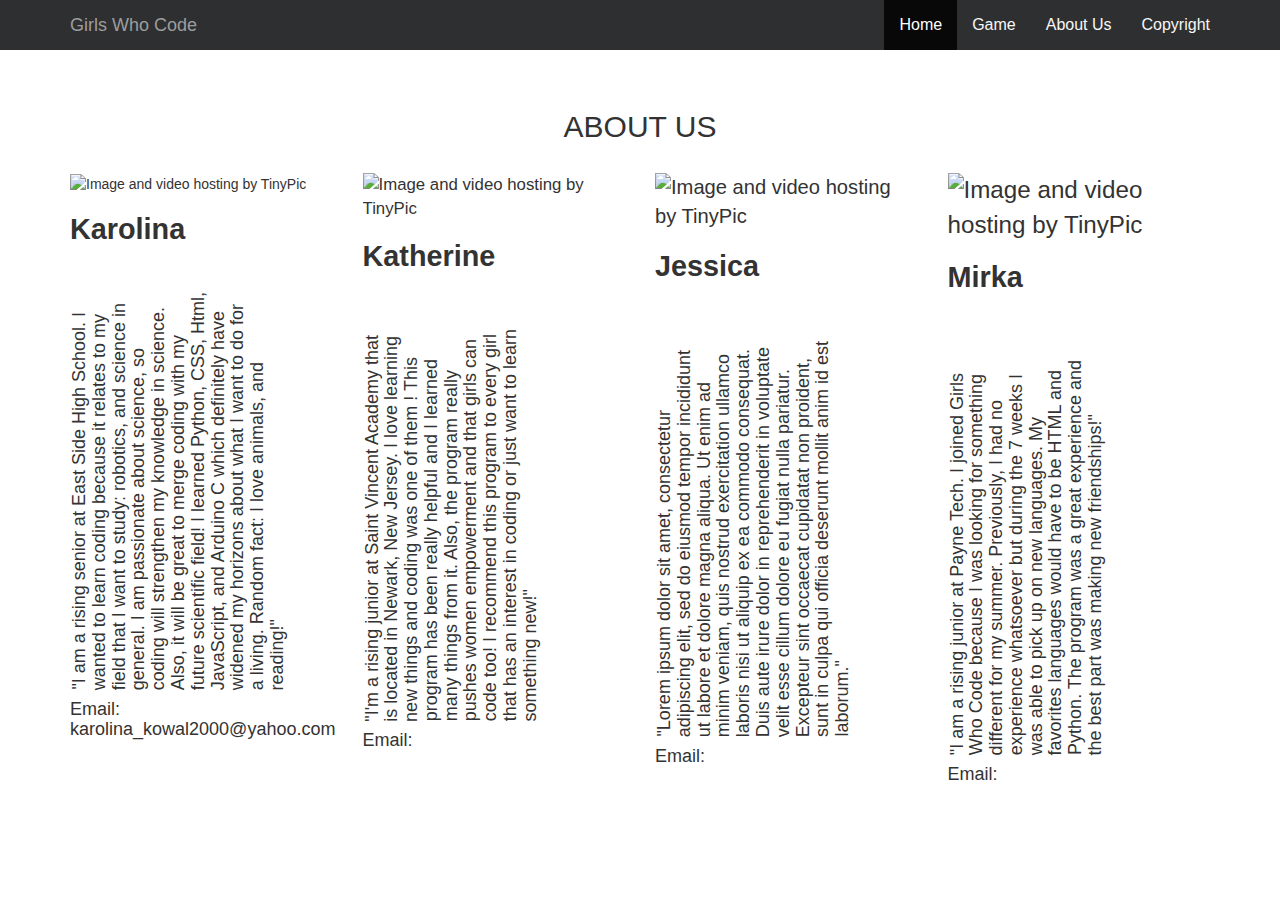
==== aboutus.html @ efcf8382 "Karolina Updates" ====
<!DOCTYPE html>
<html lang="en">
<head>
<meta charset="utf-8">
<meta http-equiv="X-UA-Compatible" content="IE=edge">
<meta name="viewport" content="width=device-width, initial-scale=1">
<title>The Thrilling Chronicles of Thana</title>
<link rel="stylesheet" href="https://maxcdn.bootstrapcdn.com/bootstrap/3.3.7/css/bootstrap.min.css" integrity="sha384-BVYiiSIFeK1dGmJRAkycuHAHRg32OmUcww7on3RYdg4Va+PmSTsz/K68vbdEjh4u" crossorigin="anonymous">
    <!-- Optional Bootstrap theme -->
<link rel="stylesheet" href="https://maxcdn.bootstrapcdn.com/bootstrap/3.3.7/css/bootstrap-theme.min.css" integrity="sha384-rHyoN1iRsVXV4nD0JutlnGaslCJuC7uwjduW9SVrLvRYooPp2bWYgmgJQIXwl/Sp" crossorigin="anonymous">
<link rel="stylesheet" type="text/css" href="css/bootstrap.min.css">
<link rel="stylesheet" href="aboutus.css">
 <link href="public/css/app.css" rel="stylesheet">
 <link href="https://fonts.googleapis.com/css?family=Dancing+Script|Lato|Lobster|Old+Standard+TT" rel="stylesheet">
<script src="https://ajax.googleapis.com/ajax/libs/jquery/2.1.1/jquery.min.js"></script>
<script src="https://cdnjs.cloudflare.com/ajax/libs/popper.js/1.12.3/umd/popper.min.js"></script>
<script src="https://maxcdn.bootstrapcdn.com/bootstrap/3.3.7/js/bootstrap.min.js"></script>
<script src="custom_script_1.js"></script>
<script src="custom_script_2.js"></script>
</head>
<nav class="navbar navbar-inverse navbar-static-top">
  <div class="container">
    <div class="navbar-header">
      <button type="button" class="navbar-toggle collapsed" data-toggle="collapse" data-target="#bs-example-navbar-collapse-1" aria-expanded="false">
        <span class="sr-only">Toggle navigation</span>
        <span class="icon-bar"></span>
        <span class="icon-bar"></span>
        <span class="icon-bar"></span>
      </button>
      <a class="navbar-brand" href="#">Girls Who Code</a>
    </div>
    <div class="collapse navbar-collapse" id="bs-example-navbar-collapse-1">
      <ul class="nav navbar-nav navbar-right">
        <li class="active"><a href="bootstrap-template.html">Home</a></li>
        <li><a href="game.html">Game</a></li>
        <li><a href="aboutus.html">About Us</a></li>
        <li><a href="copyrights.html">Copyright</a></li>
      </ul>

    </div>
  </div>
</nav>
<br>
 <h2 class="text-center">ABOUT US</h2>

<br>
<div class="container">

  <div class="row">
    <div class="col-sm-3">
      <div class="Karolina">
      <img src="http://i63.tinypic.com/ftjvpc.png" border="0" alt="Image and video hosting by TinyPic">
      <h3><strong><big>Karolina</h3></b></strong>
        <br>
        <h4><p class="vertical-text" align=left>"I am a rising senior at East Side High School. I wanted to learn coding because it relates to my field that I want to study: robotics, and science in general. I am passionate about science, so coding will strengthen my knowledge in science. Also, it will be great to merge coding with my future scientific field! I learned Python, CSS, Html, JavaScript, and Arduino C which definitely have widened my horizons about what I want to do for a living. Random fact: I love animals, and reading!"</p></h4>
        <h4>Email: karolina_kowal2000@yahoo.com</h4>
      </div>
    </div>
    <div class="col-sm-3">
      <div class="Katherine">
      <img src="http://i68.tinypic.com/zo9h00.png" border="0" alt="Image and video hosting by TinyPic">
      <h3><strong><big>Katherine</h3></b></strong>
        <br>
        <h4><p class="vertical-text" align=left>"I'm a rising junior at Saint Vincent Academy that is located in Newark, New Jersey. I love learning new things and coding was one of them ! This program has been really helpful and I learned many things from it. Also, the program really pushes women empowerment and that girls can code too! I recommend this program to every girl that has an interest in coding or just want to learn something new!"</p></h4>
        <h4>Email: </h4>
      </div>
    </div>
    <div class="col-sm-3">
    <div class="Jessica">
    <img src="http://i65.tinypic.com/3522cmw.png" border="0" alt="Image and video hosting by TinyPic">
    <h3><strong><big>Jessica</h3></b></strong>
      <br>
      <h4><p class="vertical-text" align=left>"Lorem ipsum dolor sit amet, consectetur adipiscing elit, sed do eiusmod tempor incididunt ut labore et dolore magna aliqua. Ut enim ad minim veniam, quis nostrud exercitation ullamco laboris nisi ut aliquip ex ea commodo consequat. Duis aute irure dolor in reprehenderit in voluptate velit esse cillum dolore eu fugiat nulla pariatur. Excepteur sint occaecat cupidatat non proident, sunt in culpa qui officia deserunt mollit anim id est laborum."</p></h4>
      <h4>Email: </h4>
    </div>
  </div>

<div class="col-sm-3">
  <div class="Mirka">
  <img src="http://i68.tinypic.com/25fhtlu.png" border="0" alt="Image and video hosting by TinyPic">
  <h3><strong><big>Mirka</h3></b></strong>
    <br>
    <h4> <p class="vertical-text" align=left>"I am a rising junior at Payne Tech. I joined Girls Who Code because I was looking for something different for my summer. Previously, I had no experience whatsoever but during the 7 weeks I was able to pick up on new languages. My favorites languages would have to be HTML and Python. The program was a great experience and the best part was making new friendships!"</p> </h4>
    <h4>Email: </h4>
  </div>
</div>
</body>
</html>
---- aboutus.css ----
<<<<<<< HEAD
body {
  background-color: #7B5987;
  font-family: 'Old Standard TT', serif;
  color: white;
}
img{
  height: 200px;
  width: 150px;
}
 .vertical-text {
   writing-mode: sideways-lr;
  -webkit-writing-mode: sideways-lr;
  -ms-writing-mode: sideways-lr;
   bottom:0;
   width: 200px;
   height: 400px;
}
.navbar-inverse {
	background: #2E2F31;
	border: 0;
}
.navbar-inverse .navbar-nav li a {
	color: #f7f7f7;
	font-size: 16px;
}
.navbar-inverse .navbar-nav li a:hover {
	background: #7E52A0;
}
=======
body {
  background-color: #7B5987;
  font-family: 'Old Standard TT', serif;
  color: white;
}
img{
  height: 200px;
  width: 150px;
}
 .vertical-text {
   writing-mode: sideways-lr;
  -webkit-writing-mode: sideways-lr;
  -ms-writing-mode: sideways-lr;
   bottom:0;
   width: 200px;
   height: 400px;
}
.navbar-inverse {
	background: #2E2F31;
	border: 0;
}
.navbar-inverse .navbar-nav li a {
	color: #f7f7f7;
	font-size: 16px;
}
.navbar-inverse .navbar-nav li a:hover {
	background: #7E52A0;
}
>>>>>>> origin/master
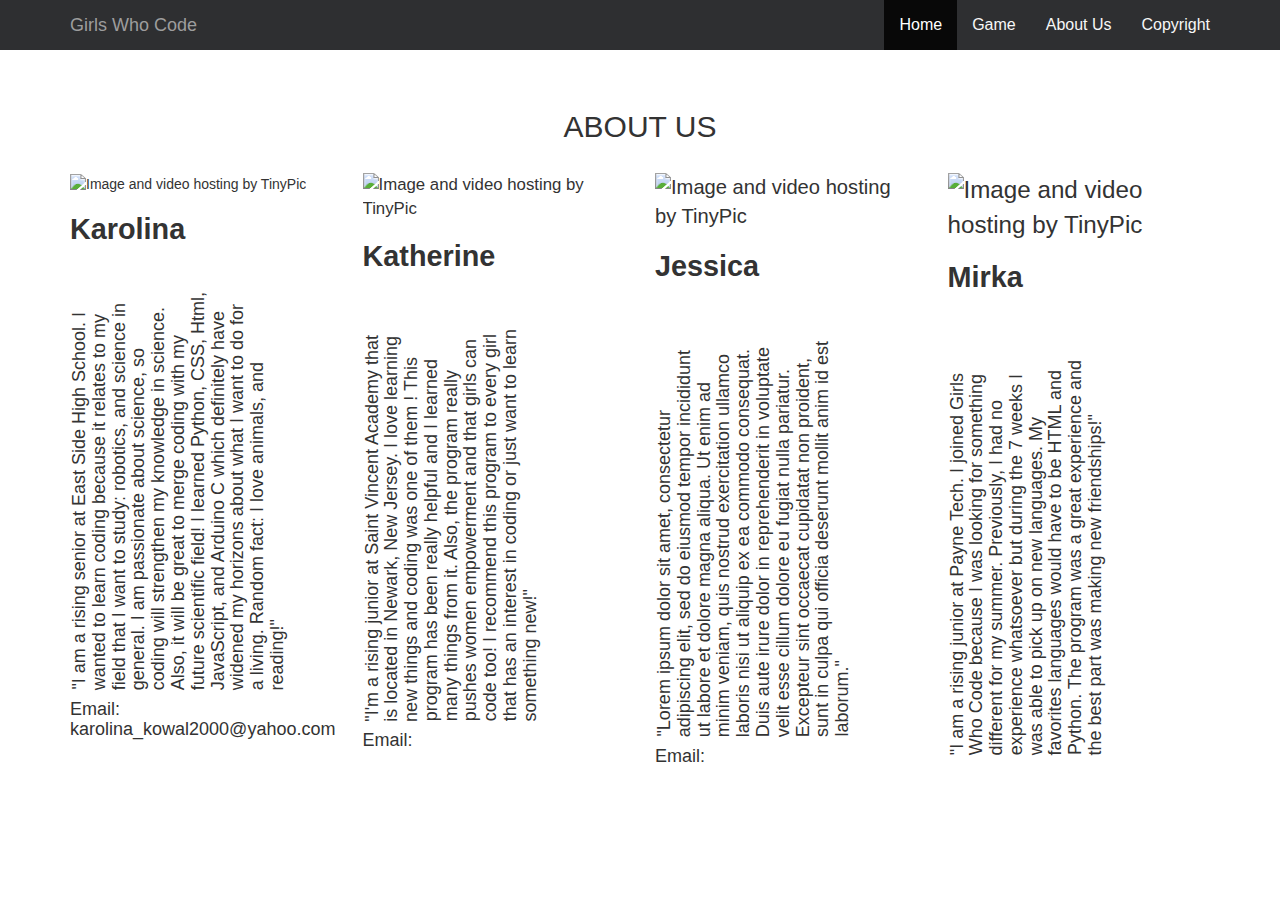
==== commit 01a231d6: "mirka" ====
--- a/aboutus.html
+++ b/aboutus.html
@@ -81,7 +81,6 @@
   <h3><strong><big>Mirka</h3></b></strong>
     <br>
     <h4> <p class="vertical-text" align=left>"I am a rising junior at Payne Tech. I joined Girls Who Code because I was looking for something different for my summer. Previously, I had no experience whatsoever but during the 7 weeks I was able to pick up on new languages. My favorites languages would have to be HTML and Python. The program was a great experience and the best part was making new friendships!"</p> </h4>
-    <h4>Email: </h4>
   </div>
 </div>
 </body>
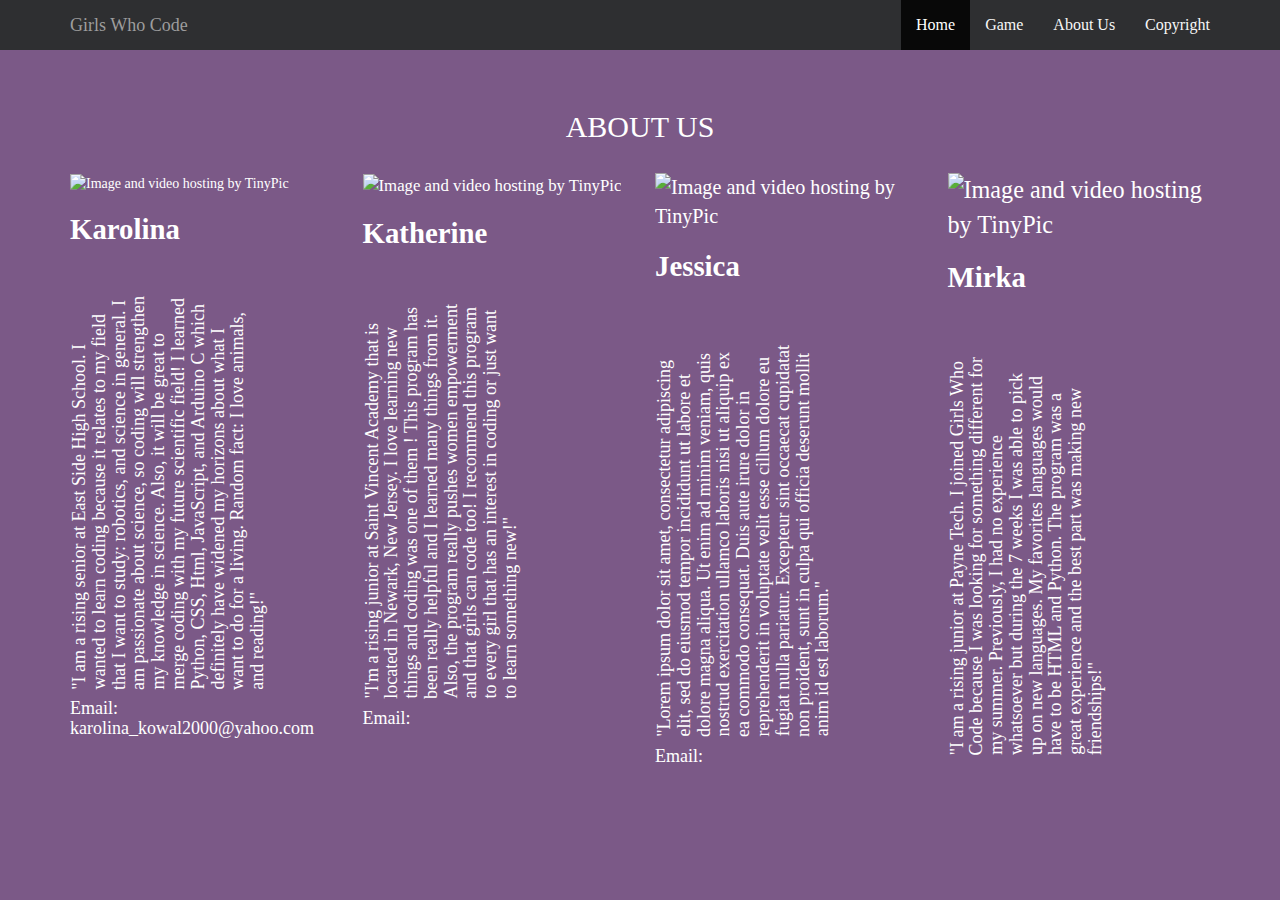
==== commit a13f3e94: "mirka" ====
--- a/aboutus.html
+++ b/aboutus.html
@@ -31,7 +31,7 @@
     </div>
     <div class="collapse navbar-collapse" id="bs-example-navbar-collapse-1">
       <ul class="nav navbar-nav navbar-right">
-        <li class="active"><a href="bootstrap-template.html">Home</a></li>
+        <li class="active"><a href="index.html">Home</a></li>
         <li><a href="game.html">Game</a></li>
         <li><a href="aboutus.html">About Us</a></li>
         <li><a href="copyrights.html">Copyright</a></li>
--- a/aboutus.css
+++ b/aboutus.css
@@ -1,4 +1,4 @@
-<<<<<<< HEAD
+
 body {
   background-color: #7B5987;
   font-family: 'Old Standard TT', serif;
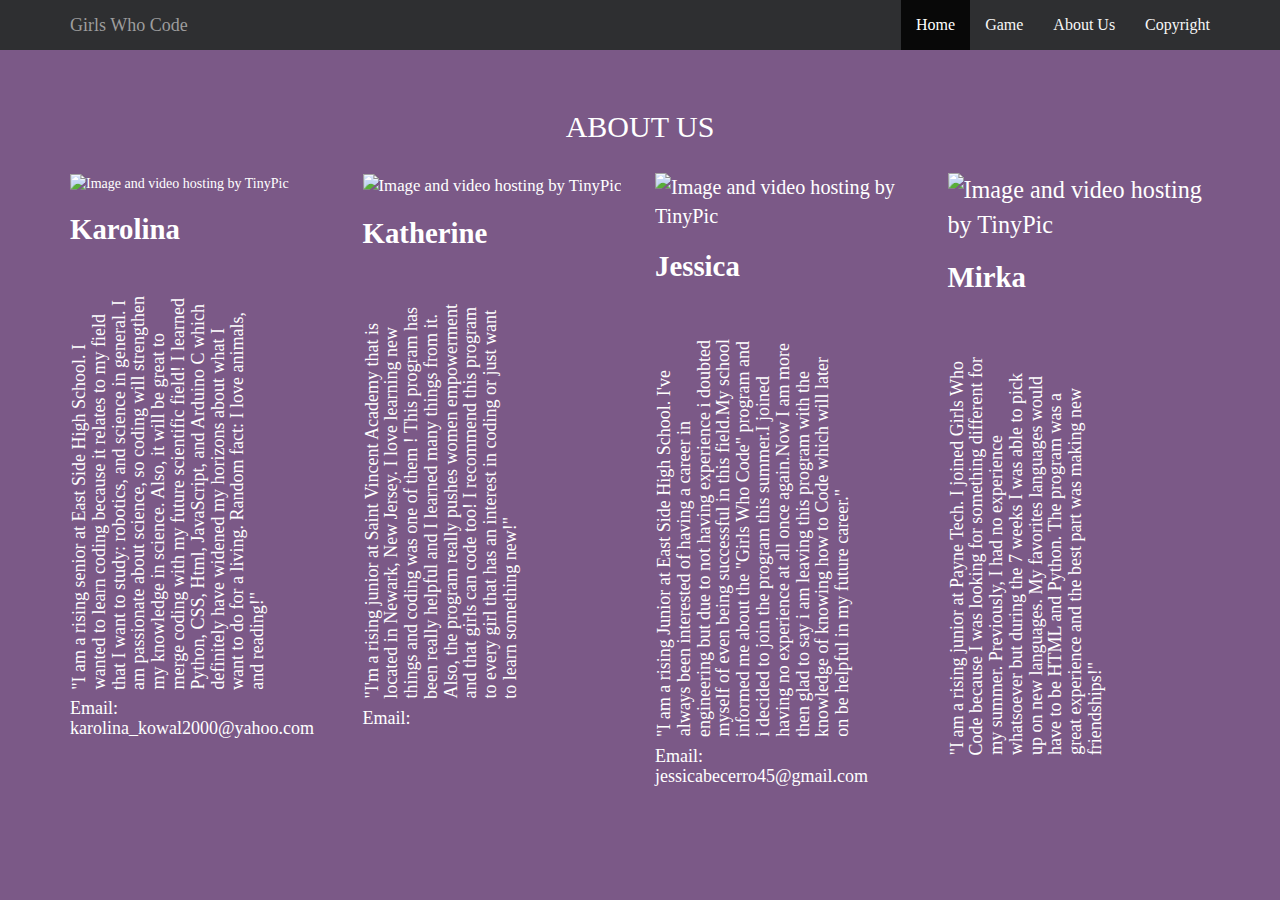
==== commit 40b0dc4a: "8/15" ====
--- a/aboutus.html
+++ b/aboutus.html
@@ -70,8 +70,8 @@
     <img src="http://i65.tinypic.com/3522cmw.png" border="0" alt="Image and video hosting by TinyPic">
     <h3><strong><big>Jessica</h3></b></strong>
       <br>
-      <h4><p class="vertical-text" align=left>"Lorem ipsum dolor sit amet, consectetur adipiscing elit, sed do eiusmod tempor incididunt ut labore et dolore magna aliqua. Ut enim ad minim veniam, quis nostrud exercitation ullamco laboris nisi ut aliquip ex ea commodo consequat. Duis aute irure dolor in reprehenderit in voluptate velit esse cillum dolore eu fugiat nulla pariatur. Excepteur sint occaecat cupidatat non proident, sunt in culpa qui officia deserunt mollit anim id est laborum."</p></h4>
-      <h4>Email: </h4>
+      <h4><p class="vertical-text" align=left>"I am a rising Junior at East Side High School. I've always been interested of having a career in engineering but due to not having experience i doubted myself of even being successful in this field.My school informed me about the "Girls Who Code" program and i decided to join the program this summer.I joined having no experience at all once again.Now I am more then glad to say i am leaving this program with the knowledge of knowing how to Code which will later on be helpful in my future career."</p></h4>
+      <h4><p>Email: jessicabecerro45@gmail.com</h4></p>
     </div>
   </div>
 
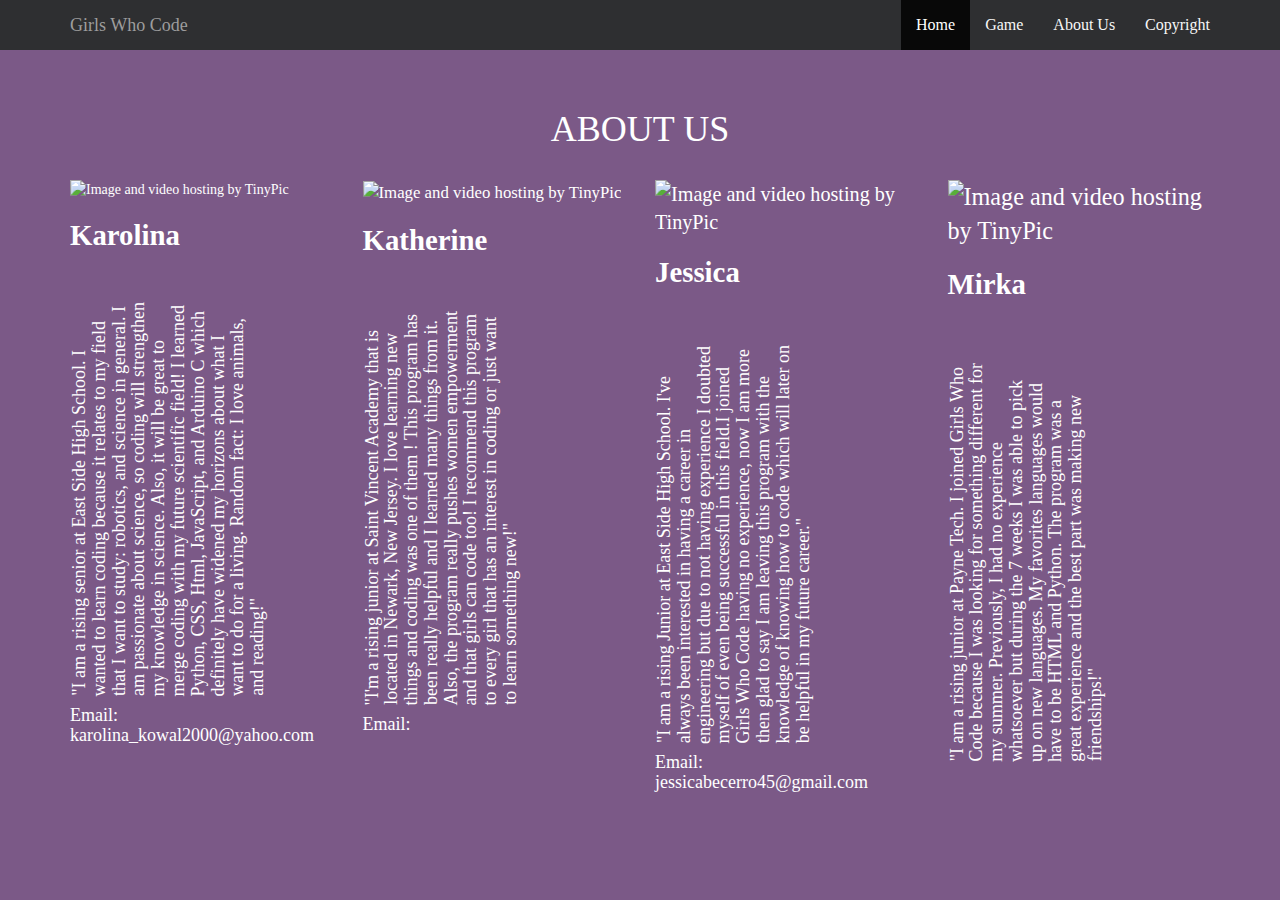
==== commit 2beb6ad0: "11:25" ====
--- a/aboutus.html
+++ b/aboutus.html
@@ -5,9 +5,10 @@
 <meta http-equiv="X-UA-Compatible" content="IE=edge">
 <meta name="viewport" content="width=device-width, initial-scale=1">
 <title>The Thrilling Chronicles of Thana</title>
+<link rel="icon" type="image/png" href="https://cdn1.iconfinder.com/data/icons/halloween-party-outline-icons/100/24-512.png" sizes="32x32" />
+
 <link rel="stylesheet" href="https://maxcdn.bootstrapcdn.com/bootstrap/3.3.7/css/bootstrap.min.css" integrity="sha384-BVYiiSIFeK1dGmJRAkycuHAHRg32OmUcww7on3RYdg4Va+PmSTsz/K68vbdEjh4u" crossorigin="anonymous">
     <!-- Optional Bootstrap theme -->
-<link rel="stylesheet" href="https://maxcdn.bootstrapcdn.com/bootstrap/3.3.7/css/bootstrap-theme.min.css" integrity="sha384-rHyoN1iRsVXV4nD0JutlnGaslCJuC7uwjduW9SVrLvRYooPp2bWYgmgJQIXwl/Sp" crossorigin="anonymous">
 <link rel="stylesheet" type="text/css" href="css/bootstrap.min.css">
 <link rel="stylesheet" href="aboutus.css">
  <link href="public/css/app.css" rel="stylesheet">
@@ -41,7 +42,7 @@
   </div>
 </nav>
 <br>
- <h2 class="text-center">ABOUT US</h2>
+ <h1 class="text-center">ABOUT US</h1>
 
 <br>
 <div class="container">
@@ -70,8 +71,8 @@
     <img src="http://i65.tinypic.com/3522cmw.png" border="0" alt="Image and video hosting by TinyPic">
     <h3><strong><big>Jessica</h3></b></strong>
       <br>
-      <h4><p class="vertical-text" align=left>"I am a rising Junior at East Side High School. I've always been interested of having a career in engineering but due to not having experience i doubted myself of even being successful in this field.My school informed me about the "Girls Who Code" program and i decided to join the program this summer.I joined having no experience at all once again.Now I am more then glad to say i am leaving this program with the knowledge of knowing how to Code which will later on be helpful in my future career."</p></h4>
-      <h4><p>Email: jessicabecerro45@gmail.com</h4></p>
+      <h4><p class="vertical-text" align=left>"I am a rising Junior at East Side High School. I've always been interested in having a career in engineering but due to not having experience I doubted myself of even being successful in this field.I joined Girls Who Code having no experience, now I am more then glad to say I am leaving this program with the knowledge of knowing how to code which will later on be helpful in my future career."</p></h4>
+      <h4>Email: jessicabecerro45@gmail.com</h4>
     </div>
   </div>
 
--- a/aboutus.css
+++ b/aboutus.css
@@ -56,4 +56,3 @@
 .navbar-inverse .navbar-nav li a:hover {
 	background: #7E52A0;
 }
->>>>>>> origin/master
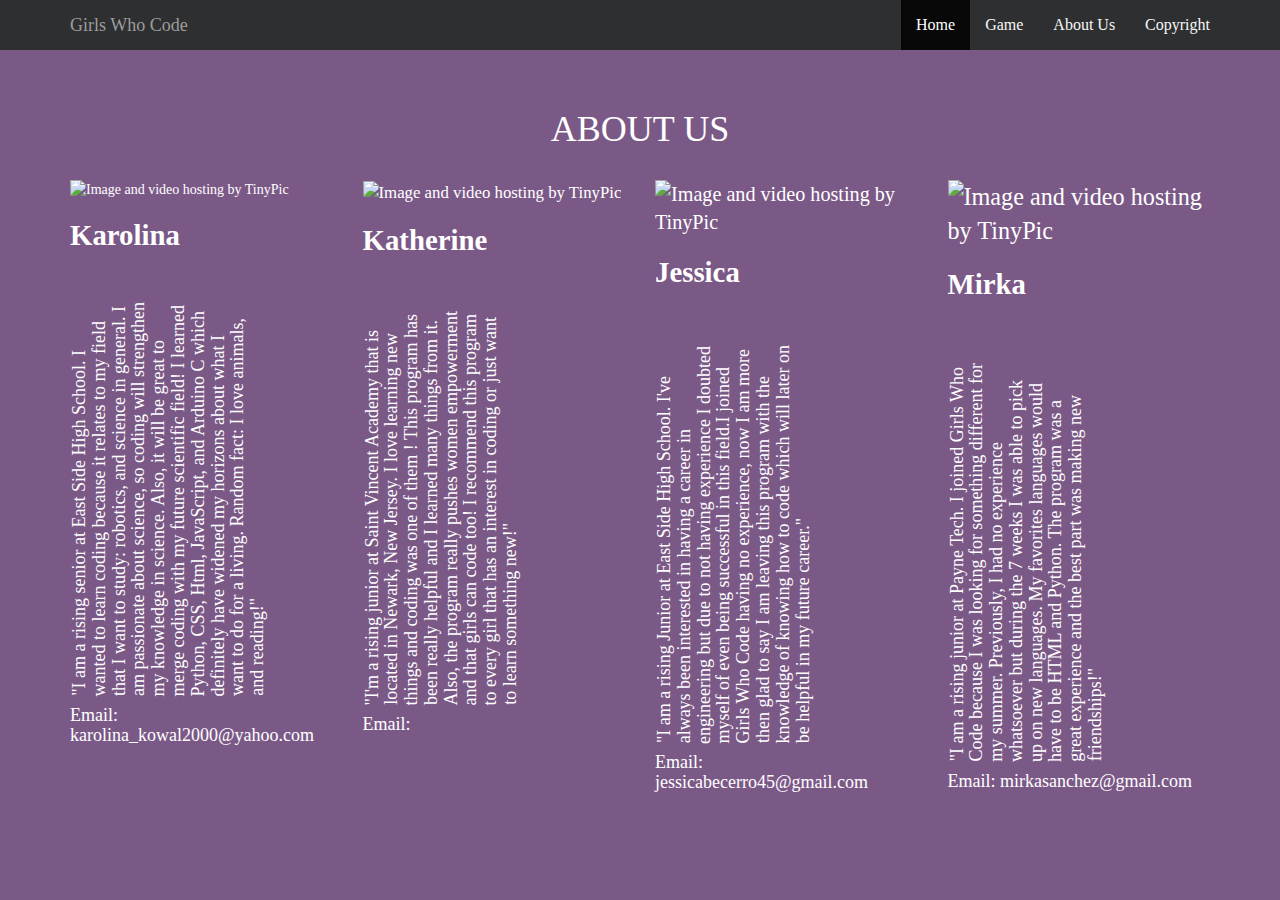
==== commit ad47da23: "11:45" ====
--- a/aboutus.html
+++ b/aboutus.html
@@ -82,7 +82,8 @@
   <h3><strong><big>Mirka</h3></b></strong>
     <br>
     <h4> <p class="vertical-text" align=left>"I am a rising junior at Payne Tech. I joined Girls Who Code because I was looking for something different for my summer. Previously, I had no experience whatsoever but during the 7 weeks I was able to pick up on new languages. My favorites languages would have to be HTML and Python. The program was a great experience and the best part was making new friendships!"</p> </h4>
-  </div>
+  <h4>Email: mirkasanchez@gmail.com</h4>
+</div>
 </div>
 </body>
 </html>
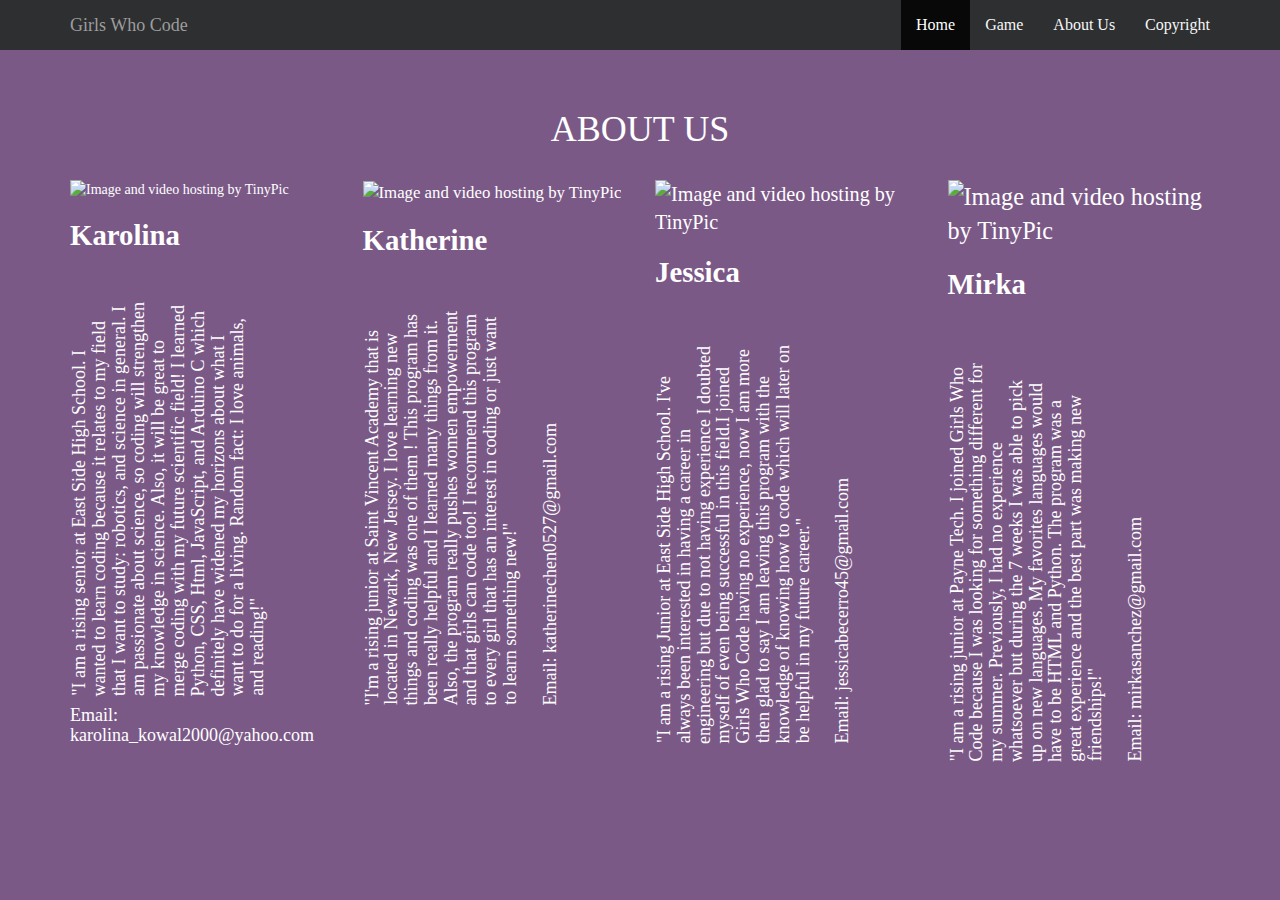
==== commit 38a0ca31: "1:00" ====
--- a/aboutus.html
+++ b/aboutus.html
@@ -62,8 +62,7 @@
       <img src="http://i68.tinypic.com/zo9h00.png" border="0" alt="Image and video hosting by TinyPic">
       <h3><strong><big>Katherine</h3></b></strong>
         <br>
-        <h4><p class="vertical-text" align=left>"I'm a rising junior at Saint Vincent Academy that is located in Newark, New Jersey. I love learning new things and coding was one of them ! This program has been really helpful and I learned many things from it. Also, the program really pushes women empowerment and that girls can code too! I recommend this program to every girl that has an interest in coding or just want to learn something new!"</p></h4>
-        <h4>Email: </h4>
+        <h4><p class="vertical-text" align=left>"I'm a rising junior at Saint Vincent Academy that is located in Newark, New Jersey. I love learning new things and coding was one of them ! This program has been really helpful and I learned many things from it. Also, the program really pushes women empowerment and that girls can code too! I recommend this program to every girl that has an interest in coding or just want to learn something new!" <br></br> Email: katherinechen0527@gmail.com </h4></p>
       </div>
     </div>
     <div class="col-sm-3">
@@ -71,8 +70,7 @@
     <img src="http://i65.tinypic.com/3522cmw.png" border="0" alt="Image and video hosting by TinyPic">
     <h3><strong><big>Jessica</h3></b></strong>
       <br>
-      <h4><p class="vertical-text" align=left>"I am a rising Junior at East Side High School. I've always been interested in having a career in engineering but due to not having experience I doubted myself of even being successful in this field.I joined Girls Who Code having no experience, now I am more then glad to say I am leaving this program with the knowledge of knowing how to code which will later on be helpful in my future career."</p></h4>
-      <h4>Email: jessicabecerro45@gmail.com</h4>
+      <h4><p class="vertical-text" align=left>"I am a rising Junior at East Side High School. I've always been interested in having a career in engineering but due to not having experience I doubted myself of even being successful in this field.I joined Girls Who Code having no experience, now I am more then glad to say I am leaving this program with the knowledge of knowing how to code which will later on be helpful in my future career." <br></br>Email: jessicabecerro45@gmail.com</h4></p>
     </div>
   </div>
 
@@ -81,8 +79,7 @@
   <img src="http://i68.tinypic.com/25fhtlu.png" border="0" alt="Image and video hosting by TinyPic">
   <h3><strong><big>Mirka</h3></b></strong>
     <br>
-    <h4> <p class="vertical-text" align=left>"I am a rising junior at Payne Tech. I joined Girls Who Code because I was looking for something different for my summer. Previously, I had no experience whatsoever but during the 7 weeks I was able to pick up on new languages. My favorites languages would have to be HTML and Python. The program was a great experience and the best part was making new friendships!"</p> </h4>
-  <h4>Email: mirkasanchez@gmail.com</h4>
+    <h4> <p class="vertical-text" align=left>"I am a rising junior at Payne Tech. I joined Girls Who Code because I was looking for something different for my summer. Previously, I had no experience whatsoever but during the 7 weeks I was able to pick up on new languages. My favorites languages would have to be HTML and Python. The program was a great experience and the best part was making new friendships!" <br></br>Email: mirkasanchez@gmail.com</h4></p>
 </div>
 </div>
 </body>
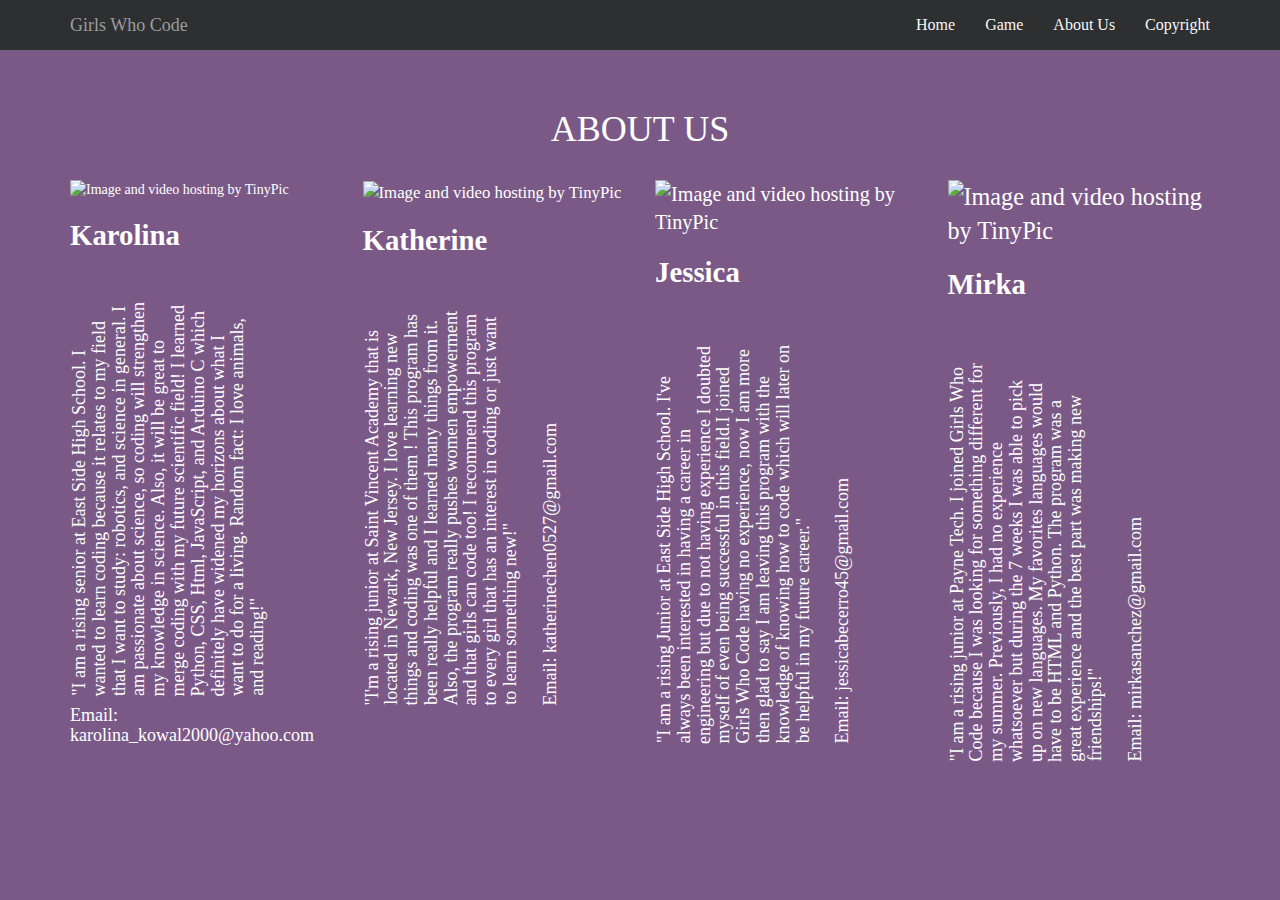
==== commit 5b8049d4: "final" ====
--- a/aboutus.html
+++ b/aboutus.html
@@ -32,7 +32,7 @@
     </div>
     <div class="collapse navbar-collapse" id="bs-example-navbar-collapse-1">
       <ul class="nav navbar-nav navbar-right">
-        <li class="active"><a href="index.html">Home</a></li>
+        <li><a href="index.html">Home</a></li>
         <li><a href="game.html">Game</a></li>
         <li><a href="aboutus.html">About Us</a></li>
         <li><a href="copyrights.html">Copyright</a></li>
